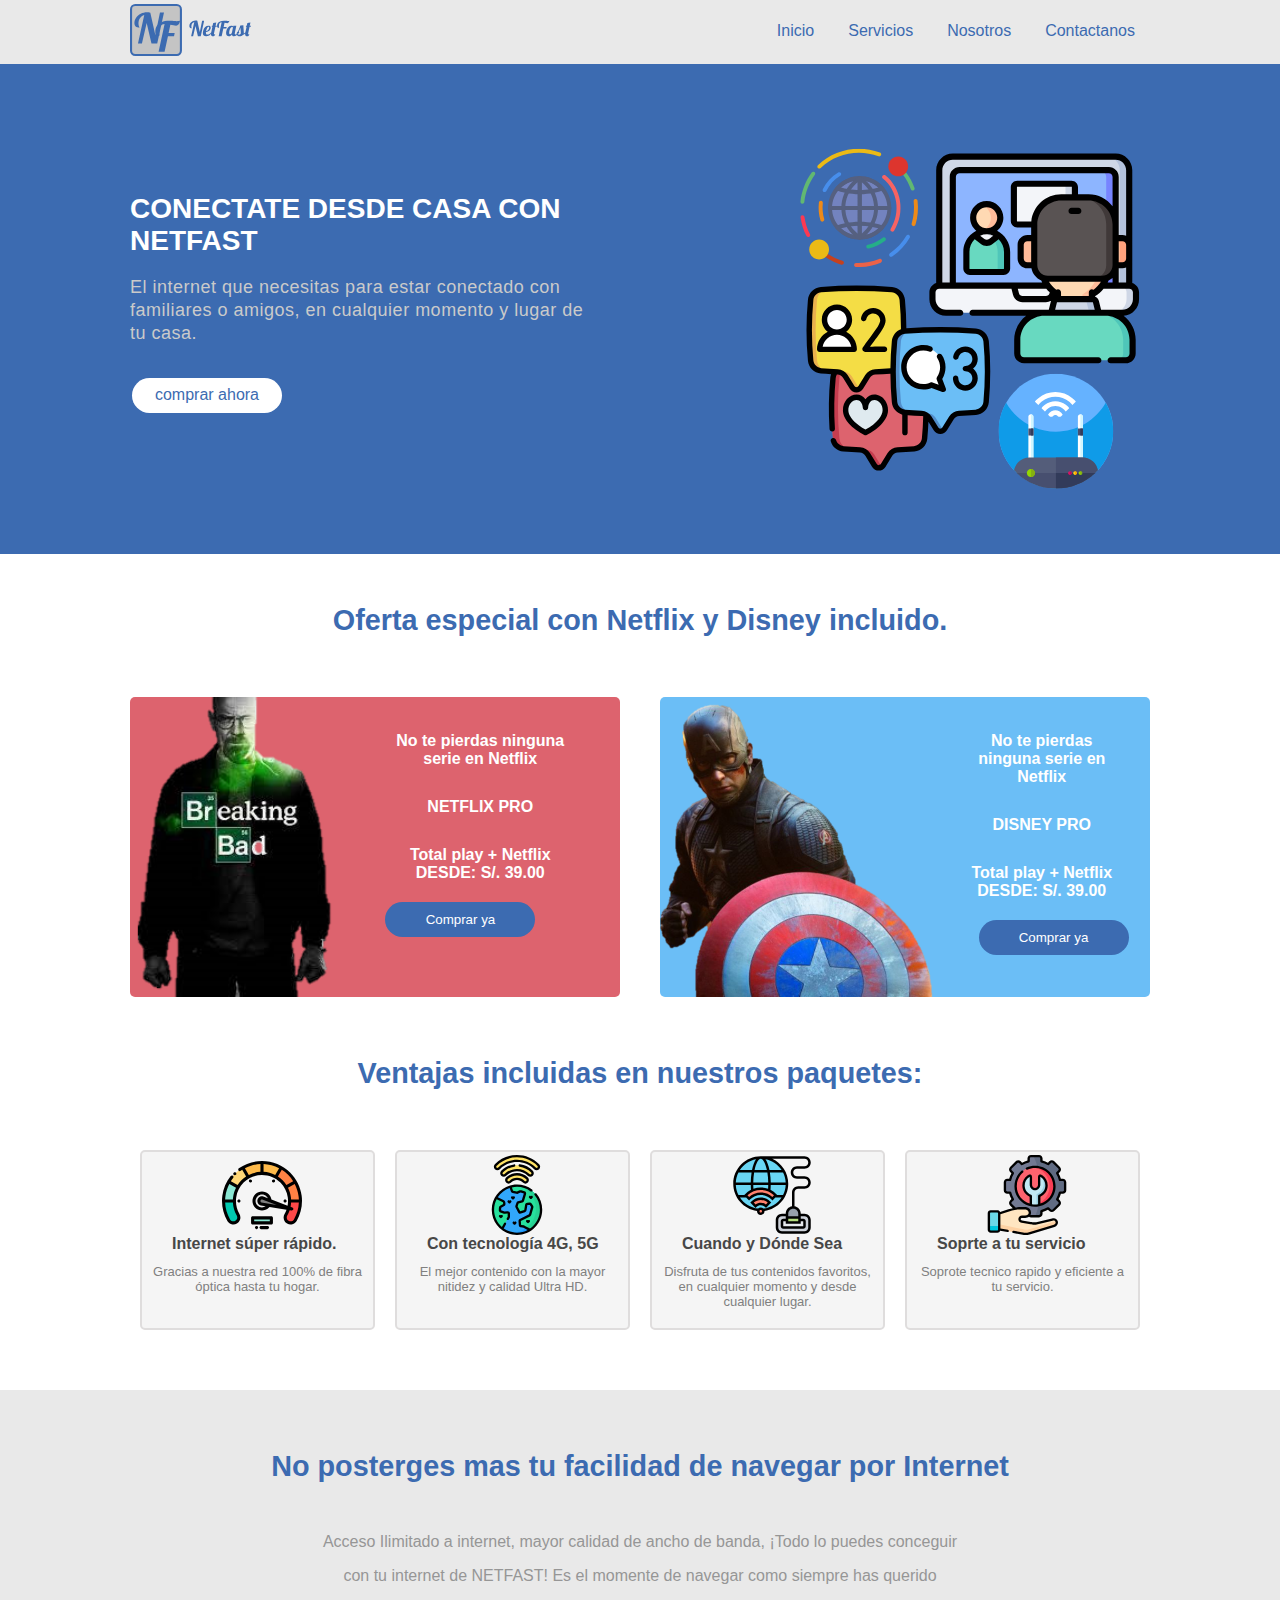
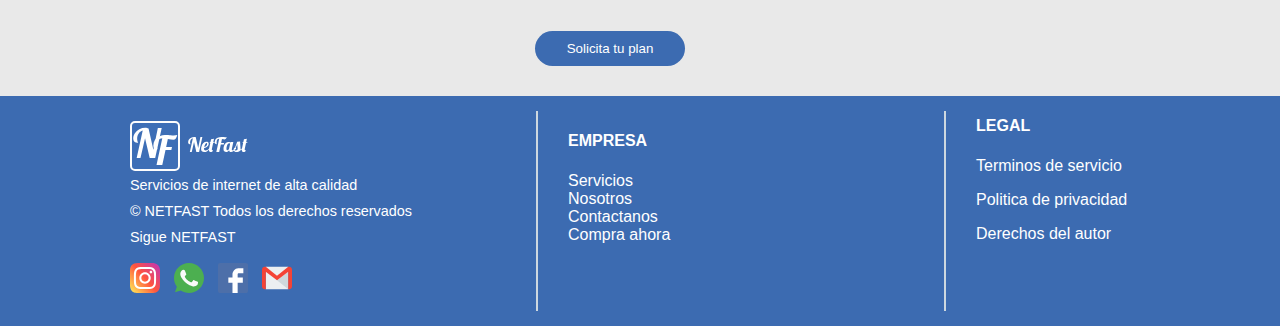
==== index.html @ 5b607316 "Nievo proyecto" ====
<!DOCTYPE html>
<html lang="en">
<head>
   <meta charset="UTF-8">
   <meta http-equiv="X-UA-Compatible" content="IE=edge">
   <meta name="viewport" content="width=device-width, initial-scale=1.0">
   <title>NetFast</title>
   <link rel="stylesheet" href="css/main.css">
   <link rel="stylesheet" href="css/style.css">
</head>
<body>

   <header>
      <div class="menu">
         <div class="columns container">

            <div class="column logo">
               <a class="header-logo" href="index.html"><img src="img/Logotipo.svg" alt=""></a>
            </div>

            <div class="column listas">
               <ul class="nav-right-menu">
                  <li><a href="index.html">Inicio</a></li>
                  <li><a href="servicios.html">Servicios</a></li>
                  <li><a href="nosotros.html">Nosotros</a></li>
                  <li><a href="contactanos.html">Contactanos</a></li>
               </ul>
            </div>

         </div>
      </div>
   </header>
   
   <div class="banner_header">
      <div class="columns banner_header-wraper">
         <div class="wraper">
            <h1>Conectate desde casa con NetFast</h1>
            <p>El internet que necesitas para estar
               conectado con familiares o amigos,
               en cualquier momento y lugar de tu casa.
            </p>
            <a href="">comprar ahora</a>
         </div>
         <div class="wraper-foto">
            <img src="img/img-naibar.svg" alt="">
         </div>
      </div>
   </div>


   <main class="" id="frontend">
      <div class="titlemain">
         <h2>Oferta especial con Netflix y Disney incluido.</h2>
      </div>
      <div class="row">
         <div class="row-netflix">
            <img src="img/netflix.png" alt="">
            <div class="text">
               <p>No te pierdas ninguna serie en Netflix</p>
               <p>NETFLIX PRO</p>
               <p>Total play + Netflix <br> DESDE: S/. 39.00</p>
               <button> Comprar ya</button>
            </div>
         </div>
         <div class="row-disney">
            <img src="img/disney.png" alt="">
            <div class="text">
               <p>No te pierdas ninguna serie en Netflix</p>
               <p>DISNEY PRO</p>
               <p>Total play + Netflix <br> DESDE: S/. 39.00</p>
               <button> Comprar ya</button>
            </div>
         </div>
      </div>    
      <div class="titlemain">
         <h2>Ventajas incluidas en nuestros paquetes:</h2>
      </div>  
      <div class="row">
         <div class="row-1">
            <img src="img/rapido.svg" alt="">
            <h4>Internet súper rápido.</h4>
            <p>Gracias a nuestra red 100% de fibra óptica hasta tu hogar.</p>
         </div>
         <div class="row-1">
            <img src="img/senal.svg" alt="">
            <h4>Con tecnología 4G, 5G</h4>
            <p>El mejor contenido con la mayor nitidez y calidad Ultra HD.</p>
         </div>
         <div class="row-1">
            <img src="img/internet.svg" alt="">
            <h4>Cuando y Dónde Sea</h4>
            <p>Disfruta de tus contenidos favoritos, en cualquier momento y desde cualquier lugar.</p>
         </div>
         <div class="row-1">
            <img src="img/soporte-tecnico.svg" alt="">
            <h4>Soprte a tu servicio</h4>
            <p>Soprote tecnico rapido y eficiente a tu servicio.</p>
         </div>
      </div>
      
      <div class="section-footer">
         <div class="titlemain">
            <h2>No posterges mas tu facilidad de navegar por Internet</h2>
            <p>Acceso Ilimitado a internet, mayor calidad de ancho de banda, ¡Todo lo puedes conceguir</p>
            <p>con tu internet de NETFAST! Es el momente de navegar como siempre has querido</p>
            <button class="bot-foot">Solicita tu plan</button>
         </div>

      </div>
      
   </main>

   <footer>
      <div class="container-footer">
         <div class="footer-social">
            <div class="logo-footer">
               <img src="img/Logotipo-footer.svg" alt="">
            </div>
            <p>
               Servicios de internet de alta calidad 
            </p>
            <p>
               © NETFAST Todos los derechos reservados 
            </p>
            <p>
               Sigue NETFAST
            </p>
            <div class="social">
               <img src="img/instagram.svg" alt="">
               <img src="img/whatsapp.svg" alt="">
               <img src="img/facebook.svg" alt="">
               <img src="img/gmail.svg" alt="">
            </div>
         </div>
         <div class="nav-menu">
            <h4>EMPRESA</h4>
            <a href="servicios.html">Servicios</a>
            <a href="nosotros.html">Nosotros</a>
            <a href="contactanos.html">Contactanos</a>
            <a href="servicios.html">Compra ahora</a>
         </div>
         <div class="contacto">
            <h4>LEGAL</h4>
            <p>Terminos de servicio</p>
            <p>Politica de privacidad</p>
            <p>Derechos del autor</p>
         </div>
      </div>
   </footer>
</body>
</html>
---- css/main.css ----
*{
   box-sizing: border-box;
}
body{
   margin: 0;
   padding: 0;
   
} 




.columns {
   display: flex;
   margin: 0 auto;
}

header{
   height: auto;
   top: 0;
   width: 100%;
}


.container {
   width: 1020px;
   margin: 0 auto;
   position: relative;
}
.menu{
   background-color:#E9E9E9;
}
a {
   cursor: pointer;
   text-decoration: none;
   font-size: 16px;
   font-family: Arial;
   color:#3C6BB1;
}
.nav-right-menu{
   position: relative;
   text-align: right;
}
/* code main menu */
.logo{
   width: 40%;
}
.listas{
   width: 60%;
}
.listas a{
   font-size: 16px;
   font:bold;
}
.listas a:hover{
   border-bottom: 2px solid #102B3E;
   font-weight:bold;
}
.column img{
   padding: 4px 0;
   height: 60px;
}
.menu ul li{
   display: inline-block;
   text-align: right;
   line-height: 30px;
   margin: 0 15px;
}
/* seccion columns banner_header */

.banner_header{
   background-color: #3C6BB1;
   height:490px ;
}
.banner_header-wraper{
   width: 1020px;
}
.wraper{
   margin: 110px 0px;
   height:auto;
   width:700px;
   /* border: 1px solid red; */
}
.wraper h1{
   font-family: arial;
   font-size: 28px;
   font-weight: bold;
   color: #ffffff;
   text-transform: uppercase;
   font-family: "Raleway",sans-serif;
}
.wraper p{
   line-height: 23px;
   color:#cacaca;
   font-size: 18px;
   font-family: arial;
   letter-spacing: 1px;
   letter-spacing: 0.5px;
}
.wraper-foto{
   margin: 50px -70px 90px 150px;
}
.wraper-foto img{
   height: 400px;
}
.wraper a{
   text-align: center;
   background-color: #fff;
   margin: 15px 0 0 2px;
   padding: 8px 12px;
   height: 35px;
   display:inline-block;
   border-radius: 99px;
   color:#3C6BB1;
   width: 150px;
   
}
.wraper a:hover{
   color: #366e96;
   border: none;
}






 /* section of main */

 

/*parte main cursos  */

/* .checkbook{
   display: inline-block;
   border:10px solid white;
   border-radius: 0;
   border-color: red blue;
} */

/* codigo de css del pie de  pagina */

footer{
   background-color:#3C6BB1;
   height:230px;
}

footer .container-footer{
   height: 100%;
   width:1020px;
   margin: 0px auto;
   display: flex;
   
}

.footer-social{
   width: 40%;
   border-right: 2px solid #CDD8E0;
   height:200px;
   margin-top:15px;
}
.logo-footer{
   margin-top: 10px;
}
.footer-social p{
   margin-top: 5px;
   color: white;
   font-family: LatoWeb, Arial;
   line-height: 0.8;
   font-size: 0.9em;
}
.social img{
   height:30px;
   margin: 5px 10px 0 0;
}
.nav-menu{
   width: 40%;
   border-right: 2px solid #CDD8E0;
   height:200px;
   margin-top:15px;
}
.nav-menu a, h4{
   color: white;
   margin-left: 30px;
   font-family: LatoWeb, Arial;
   display: block;
}
.contacto p, h4{
   color: white;
   margin-left: 30px;
   font-family: LatoWeb, Arial;
}
---- css/style.css ----
/* pAGINA DE iNICIO */


/* 0000000000000000000000000 */
.row{
   display: flex;
   width: 1020px;
   margin: 0 auto;
   display: flex;
}

/* 0000000000000000000000000 */


.row-netflix{
   width: 50%;
   background-color:#DD636E;
   height:300px;
   margin: 10px 40px 10px 0;
   display: flex;
   border-radius: 5px;
}
.row-disney{
   width: 50%;
   background-color:#6BBEF6;
   height:300px;
   margin:  10px 0 10px 0px;
   display: flex;
   border-radius: 5px;
}
.row-disney img{
   padding-left: 0px;
   
}
.row-oferta img{
   width: 50%;
}
.text{
   padding: 15px;
}
.text p{
   text-align: center;
   padding: 10px;
   margin: 10px ;
   color: white;
   font-weight: bold;
   font-family: "Raleway",sans-serif;
}
.row-oferta .text{
   width: 50%;
}


button{
   width: 150px;;
   margin-left: 30px;
   text-align: center;
   background-color: #3C6BB1;
   border-style: none;
   height:35px;
   border-radius: 99px;
   color: white;

}


.row-1{
   width:25%;
   height: 180px;
   border: 2px solid #dfdddd;
   margin: 10px;
   border-radius: 5px;
   background: whitesmoke
}
.row-1 img{
   height: 80px;
   margin-top: 3px;
   margin-left: 80px;
  
   
}
.row-1 h4{
   margin-top: -4px;
   color: #474747;
   
}
.row-1 p{
   color: #808080;
   margin:-10px 10px ;
   text-align: center;
   font-family: "Raleway",sans-serif;
   font-size:13px;
}
.section-footer{
   background-color:#E9E9E9;
   width:100%;
   
}
/* 0000000000000000000000000 */
main .titlemain h2{
   font-size:1.8rem;
   margin: 50px 0 50px 0;
   color: #3C6BB1;
   font-family: "Raleway",sans-serif;
   font-weight: 800;
   text-align:center;
}

/* 0000000000000000000000000 */
.section-footer h2{
   padding-top: 60px;
}
.section-footer p{
   color: #969696;
   font-family: "Raleway",sans-serif;
   text-align: center;
}
.section-footer .bot-foot{
   margin: 30px 0 30px 535px;;
   color: white;

}
.wraper-precios{
   display: flex;
}

.precios{
   width:30%;
   height: 550px;
   border: 2px solid  #3C6BB1;
   margin: 30px;
   border-radius: 5px;
   margin-bottom: 90px;
}
.precios-t1{
   background-color:#3C6BB1;
}
.wrap-pre{
   width:80%;
   height:80px;
   background-color:#3C6BB1;
   margin: 27px auto;
   border-radius: 5px;
}
.precios-t1 .wrap-pre{
   background-color:white;
   color: #3C6BB1;
}
.precios-t1 .wrap-pre p{
   color: #3C6BB1;
}
.wrap-pre p{
   text-align:center;
   color: white;
   font-family: "Raleway",sans-serif;
   font-size: 20px;
   padding: 18px 10px
}
.parr p{
   color: #3C6BB1;
   font-family: "Raleway",sans-serif;
   font-weight: 700;
   font-size: 25px;
   margin-left: 27px;
}
.parr-p p{
   color: #ee7c19;
   font-family: "Raleway",sans-serif;
   font-weight: 700;
   font-size: 25px;
   margin-left: 50px;
}

.precios button{
   background-color: #ee7c19;
   margin-left: 67px;
}
.parr-p span{
   font-size:15px;
}

.precios-t1 .parr p{
   color: white;
   font-family: "Raleway",sans-serif;
   font-weight: 700;
   font-size: 25px;
   margin-left: 27px;
}

.list{
   color: #686868;
   font-size: 17px;
   font-family: "Raleway",sans-serif;
   margin: 0 25px 0 10px;
}
.list li{
  
}

.list-3{
   color: white;
   font-size: 17px;
   font-family: "Raleway",sans-serif;
   margin: 30px;
}
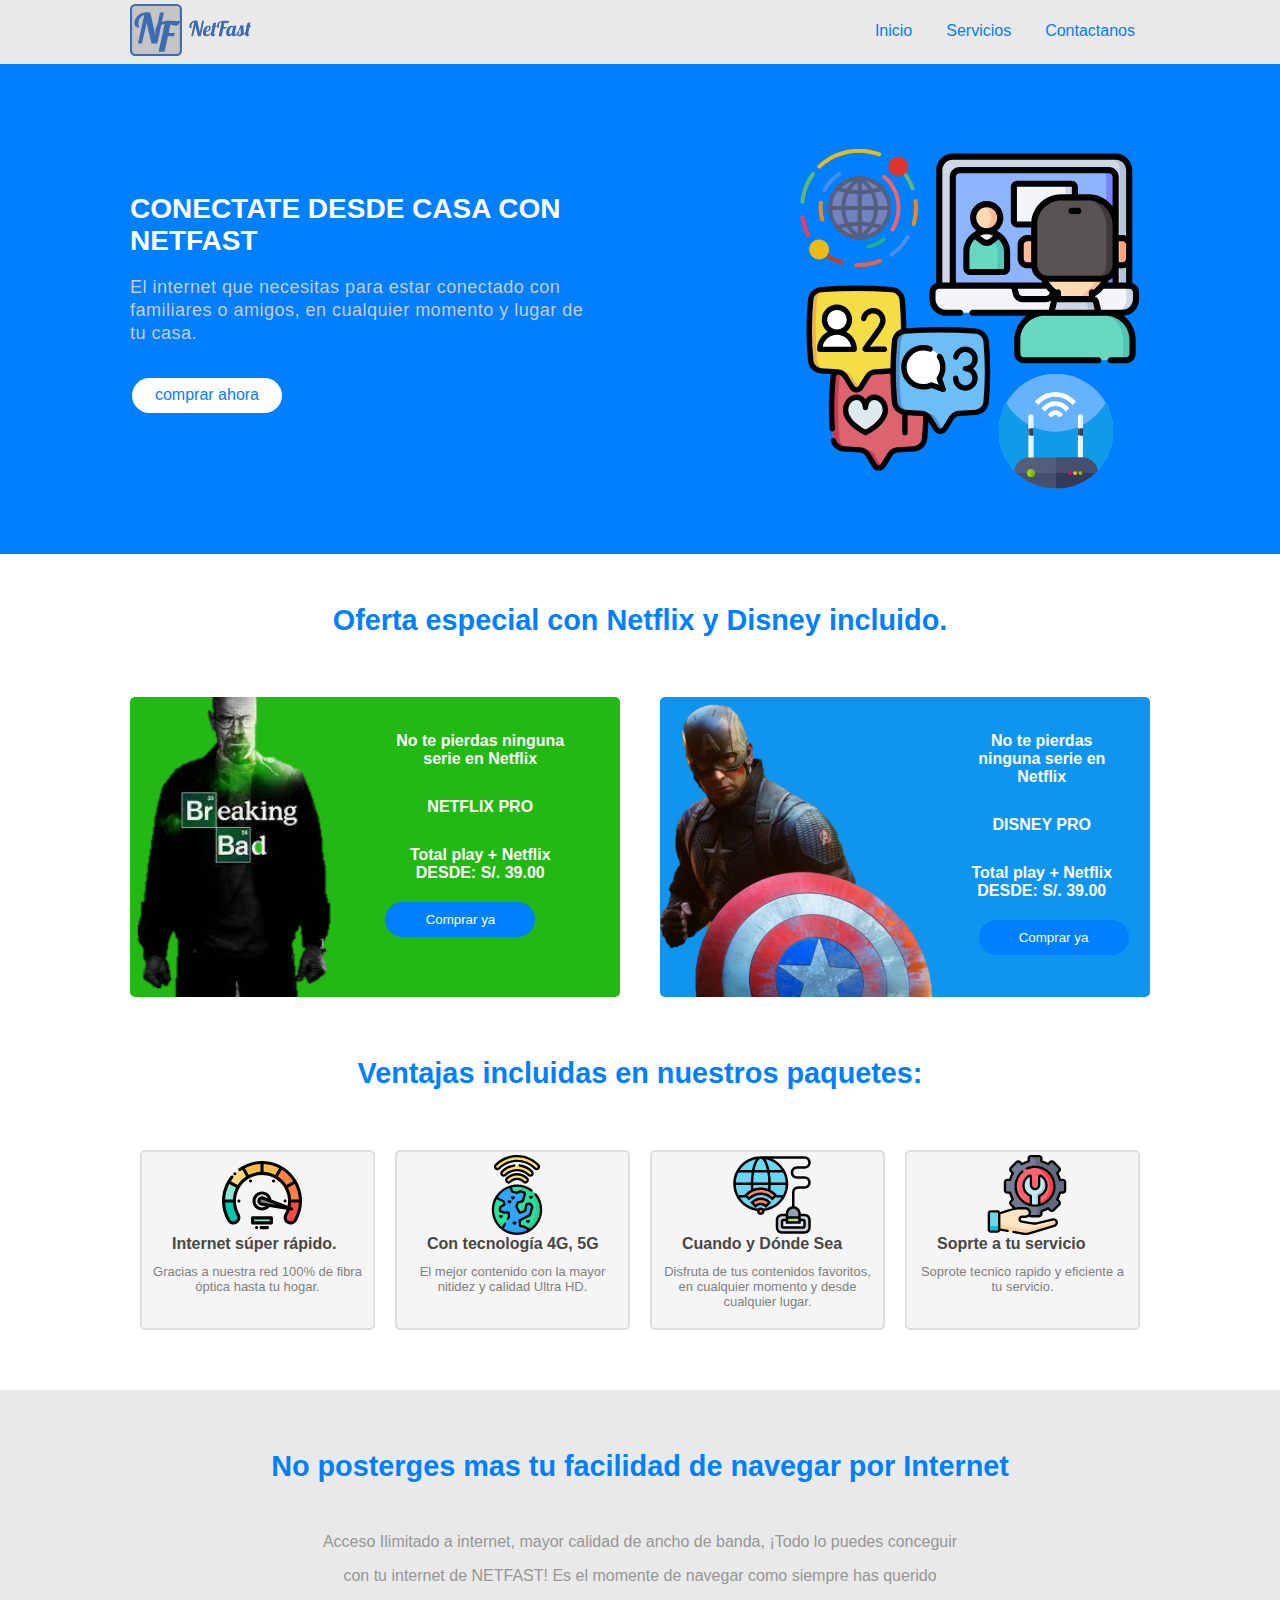
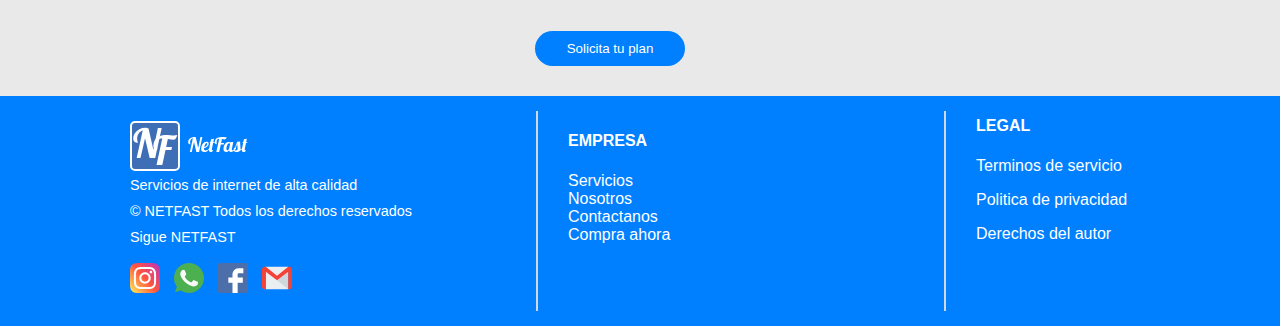
==== commit 0869ad1b: "Ultimaactualizacion" ====
--- a/index.html
+++ b/index.html
@@ -22,7 +22,6 @@
                <ul class="nav-right-menu">
                   <li><a href="index.html">Inicio</a></li>
                   <li><a href="servicios.html">Servicios</a></li>
-                  <li><a href="nosotros.html">Nosotros</a></li>
                   <li><a href="contactanos.html">Contactanos</a></li>
                </ul>
             </div>
--- a/css/main.css
+++ b/css/main.css
@@ -35,7 +35,7 @@
    text-decoration: none;
    font-size: 16px;
    font-family: Arial;
-   color:#3C6BB1;
+   color:#007FFF;
 }
 .nav-right-menu{
    position: relative;
@@ -69,7 +69,7 @@
 /* seccion columns banner_header */
 
 .banner_header{
-   background-color: #3C6BB1;
+   background-color: #007FFF;
    height:490px ;
 }
 .banner_header-wraper{
@@ -111,12 +111,12 @@
    height: 35px;
    display:inline-block;
    border-radius: 99px;
-   color:#3C6BB1;
+   color:#007FFF;
    width: 150px;
    
 }
 .wraper a:hover{
-   color: #366e96;
+   color: #007FFF;
    border: none;
 }
 
@@ -141,7 +141,7 @@
 /* codigo de css del pie de  pagina */
 
 footer{
-   background-color:#3C6BB1;
+   background-color:#007FFF;
    height:230px;
 }
 
--- a/css/style.css
+++ b/css/style.css
@@ -14,7 +14,7 @@
 
 .row-netflix{
    width: 50%;
-   background-color:#DD636E;
+   background-color:#22b914;
    height:300px;
    margin: 10px 40px 10px 0;
    display: flex;
@@ -22,7 +22,7 @@
 }
 .row-disney{
    width: 50%;
-   background-color:#6BBEF6;
+   background-color:#0f95ee;
    height:300px;
    margin:  10px 0 10px 0px;
    display: flex;
@@ -55,7 +55,7 @@
    width: 150px;;
    margin-left: 30px;
    text-align: center;
-   background-color: #3C6BB1;
+   background-color: #007FFF;
    border-style: none;
    height:35px;
    border-radius: 99px;
@@ -100,7 +100,7 @@
 main .titlemain h2{
    font-size:1.8rem;
    margin: 50px 0 50px 0;
-   color: #3C6BB1;
+   color: #007FFF;
    font-family: "Raleway",sans-serif;
    font-weight: 800;
    text-align:center;
@@ -127,27 +127,27 @@
 .precios{
    width:30%;
    height: 550px;
-   border: 2px solid  #3C6BB1;
+   border: 2px solid  #007FFF;
    margin: 30px;
    border-radius: 5px;
    margin-bottom: 90px;
 }
 .precios-t1{
-   background-color:#3C6BB1;
+   background-color:#007FFF;
 }
 .wrap-pre{
    width:80%;
    height:80px;
-   background-color:#3C6BB1;
+   background-color:#007FFF;
    margin: 27px auto;
    border-radius: 5px;
 }
 .precios-t1 .wrap-pre{
    background-color:white;
-   color: #3C6BB1;
+   color: #007FFF;
 }
 .precios-t1 .wrap-pre p{
-   color: #3C6BB1;
+   color: #007FFF;
 }
 .wrap-pre p{
    text-align:center;
@@ -157,7 +157,7 @@
    padding: 18px 10px
 }
 .parr p{
-   color: #3C6BB1;
+   color: #007FFF;
    font-family: "Raleway",sans-serif;
    font-weight: 700;
    font-size: 25px;
@@ -202,4 +202,35 @@
    font-size: 17px;
    font-family: "Raleway",sans-serif;
    margin: 30px;
-}+}
+
+
+
+.container-form{
+   margin-top: 50px;
+   margin-bottom: 100px;
+}
+.form-contacto{
+   width: 500px;
+   margin: 0 auto;
+}
+.form-contacto input, textarea{
+   width: 100%;
+   padding: 10px;
+   margin-top: 15px;
+   border: 1px solid #EAEEF2;
+   border-radius: 7px;
+}
+.form-contacto .btn-r{
+   text-align: right;
+}
+.form-contacto .btn-enviar {
+   width: 100px;
+   color: #fff;
+   background-color: #007FFF;
+}
+.bd-container {
+   max-width: 1024px;
+   margin: auto;
+   /* border: 1px solid red; */
+  }